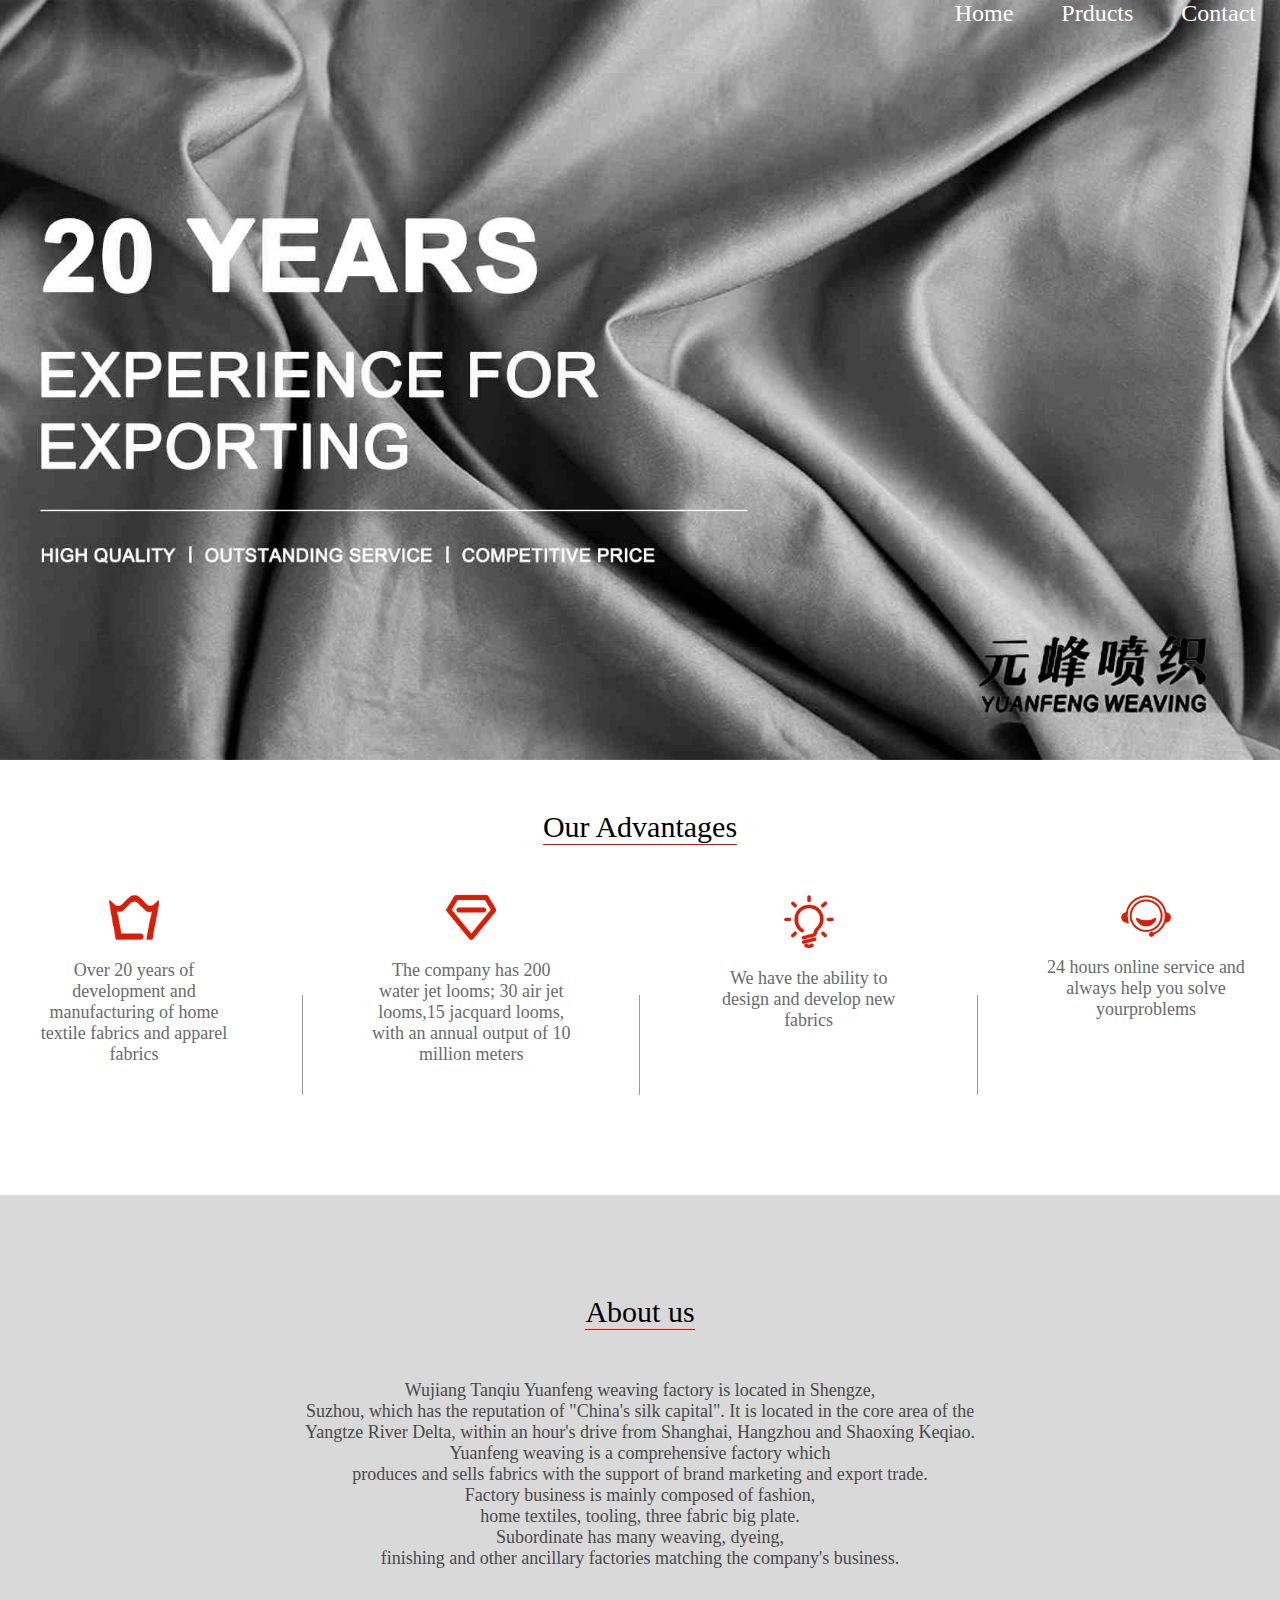
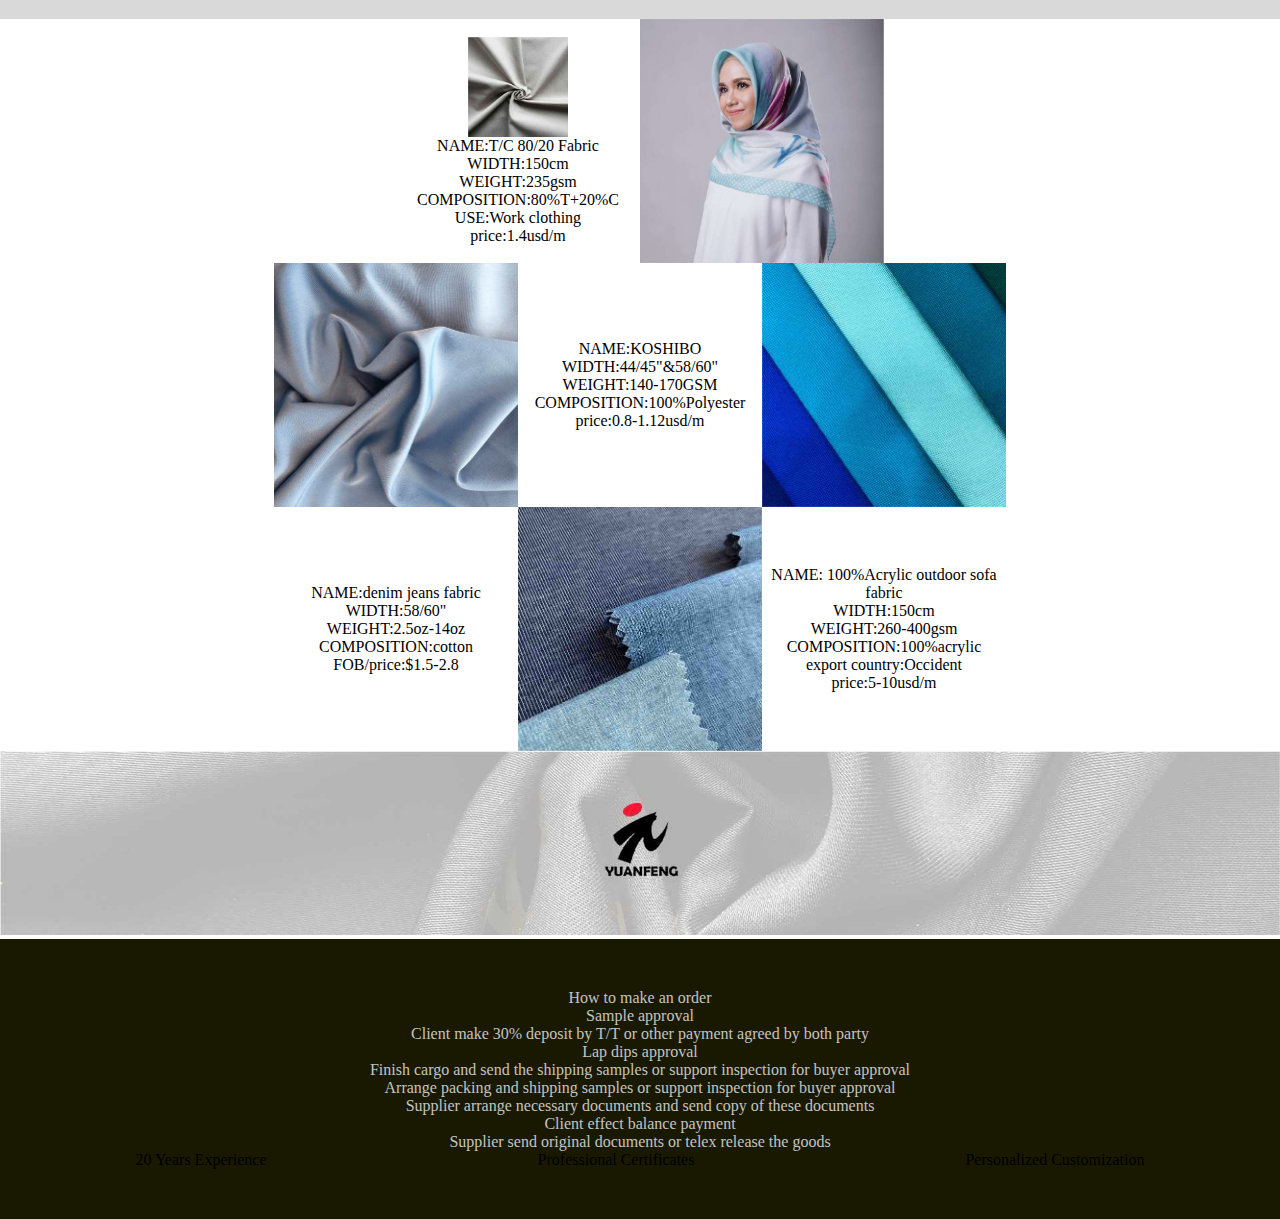
==== index.html @ aaa445f6 "commit" ====
<!DOCTYPE html>
<html lang="en">
  <head>
    <meta charset="UTF-8" />
    <meta http-equiv="X-UA-Compatible" content="IE=edge" />
    <meta name="viewport" content="width=device-width, initial-scale=1.0" />
    <link rel="stylesheet" href="./index.css" />
    <title>Document</title>
  </head>
  <body>
    <div class="banner">
      <div class="top">
        <div class="topItem" onclick="onClickHome()">Home</div>
        <div class="topItem" onclick="onClickProducts()">Prducts</div>
        <div class="topItem" onclick="onClickContact()">Contact</div>
      </div>
    </div>
    <div style="margin: 50px auto; text-align: center">
      <div class="title1">Our Advantages</div>
    </div>

    <div class="flex1">
      <div class="item">
        <div class="logo">
          <img width="50" src="./imgs/l1.png" alt="" />
        </div>
        <div class="text1">Over 20 years of development and manufacturing of home textile fabrics and apparel fabrics</div>
      </div>
      <div class="line"></div>
      <div class="item">
        <div class="logo">
          <img width="50" src="./imgs/l2.png" alt="" />
        </div>
        <div class="text1">The company has 200 water jet looms; 30 air jet looms,15 jacquard looms, with an annual output of 10 million meters</div>
      </div>
      <div class="line"></div>
      <div class="item">
        <div class="logo">
          <img width="50" src="./imgs/l3.png" alt="" />
        </div>
        <div class="text1">We have the ability to design and develop new fabrics</div>
      </div>
      <div class="line"></div>
      <div class="item">
        <div class="logo">
          <img width="50" src="./imgs/l4.png" alt="" />
        </div>
        <div class="text1">24 hours online service and always help you solve yourproblems</div>
      </div>
    </div>
    <div class="box">
      <div style="margin: 50px auto; text-align: center">
        <div class="title1">About us</div>
      </div>
      <div class="text2">Wujiang Tanqiu Yuanfeng weaving factory is located in Shengze,</div>
      <div class="text2">Suzhou, which has the reputation of "China's silk capital". It is located in the core area of the</div>
      <div class="text2">Yangtze River Delta, within an hour's drive from Shanghai, Hangzhou and Shaoxing Keqiao.</div>
      <div class="text2">Yuanfeng weaving is a comprehensive factory which</div>
      <div class="text2">produces and sells fabrics with the support of brand marketing and export trade.</div>
      <div class="text2">Factory business is mainly composed of fashion,</div>
      <div class="text2">home textiles, tooling, three fabric big plate.</div>
      <div class="text2">Subordinate has many weaving, dyeing,</div>
      <div class="text2">finishing and other ancillary factories matching the company's business.</div>
    </div>
    <div>
      <div class="flex2">
        <div class="box2 flex3">
          <img src="./imgs/i1.png" width="100" alt="" />
          <div>
            <div class="text3">NAME:T/C 80/20 Fabric</div>
            <div class="text4">
              WIDTH:150cm<br />
              WEIGHT:235gsm <br />COMPOSITION:80%T+20%C<br />
              USE:Work clothing <br />
              price:1.4usd/m
            </div>
          </div>
        </div>
        <div class="box2">
          <img src="./imgs/i2.png" width="100%" height="100%" alt="" />
        </div>
      </div>
      <div class="flex2">
        <div class="box2">
          <img src="./imgs/i3.png" width="100%" height="100%" alt="" />
        </div>
        <div class="box2 flex3">
          <div>
            <div class="text3">NAME:KOSHIBO</div>
            <div class="text4">
              WIDTH:44/45"&58/60" <br />
              WEIGHT:140-170GSM <br />
              COMPOSITION:100%Polyester <br />
              price:0.8-1.12usd/m <br />
            </div>
          </div>
        </div>
        <div class="box2">
          <img src="./imgs/i4.png" width="100%" height="100%" alt="" />
        </div>
      </div>
      <div class="flex2">
        <div class="box2 flex3">
          <div>
            <div class="text3">NAME:denim jeans fabric</div>
            <div class="text4">
              WIDTH:58/60" <br />
              WEIGHT:2.5oz-14oz <br />
              COMPOSITION:cotton <br />
              FOB/price:$1.5-2.8 <br />
            </div>
          </div>
        </div>
        <div class="box2">
          <img src="./imgs/i5.png" width="100%" height="100%" alt="" />
        </div>
        <div class="box2 flex3">
          <div>
            <div class="text3">NAME: 100%Acrylic outdoor sofa fabric</div>
            <div class="text4">
              WIDTH:150cm <br />
              WEIGHT:260-400gsm <br />
              COMPOSITION:100%acrylic <br />
              export country:Occident <br />
              price:5-10usd/m
            </div>
          </div>
        </div>
      </div>
    </div>
    <div>
      <img src="./imgs/i6.png" width="100%" alt="" />
    </div>
    <div class="footer">
      <div class="title2">How to make an order</div>
      <div class="text5">Sample approval</div>
      <div class="text5">Client make 30% deposit by T/T or other payment agreed by both party</div>
      <div class="text5">Lap dips approval</div>
      <div class="text5">Finish cargo and send the shipping samples or support inspection for buyer approval</div>
      <div class="text5">Arrange packing and shipping samples or support inspection for buyer approval</div>
      <div class="text5">Supplier arrange necessary documents and send copy of these documents</div>
      <div class="text5">Client effect balance payment</div>
      <div class="text5">Supplier send original documents or telex release the goods</div>
      <div class="flex1">
        <div class="btn">20 Years Experience</div>
        <div class="btn">Professional Certificates</div>
        <div class="btn">Personalized Customization</div>
      </div>
    </div>
  </body>
  <script>
    function onClickProducts() {
      history.pushState("", "", "/product");
      window.location.reload();
    }
    function onClickHome() {
      history.pushState("", "", "/");
      window.location.reload();
    }
    function onClickContact() {
      history.pushState("", "", "/contact");
      window.location.reload();
    }
  </script>
</html>
---- index.css ----
* {
  box-sizing: border-box;
  margin: 0;
  padding: 0;
}

.banner {
  position: relative;
  background-image: url(./imgs/b1.png);
  background-size:100%;
  height:760px;
  background-repeat: no-repeat;
  background-position: center top;
  background-size: cover;
  overflow: hidden;
}
.banner2 {
  position: relative;
  background-image: url(./imgs/b2.png);
  background-size:100%;
  height:328px;
  background-repeat: no-repeat;
  background-position: center top;
  background-size: cover;
  overflow: hidden;
}
.banner3 {
  position: relative;
  background-image: url(./imgs/b3.png);
  background-size:100%;
  height:328px;
  background-repeat: no-repeat;
  background-position: center top;
  background-size: cover;
  overflow: hidden;
}

.top {
  position: absolute;
  width: 100%;
  display: flex;
  justify-content: flex-end;
}

.topItem{
    color:#fff;
    cursor: pointer;
    font-size: 24px;
    margin:0 24px;
}
.title1{
    font-size: 30px;
    color:#000;
    text-align: center;
    border-bottom:1px red solid;
    display: inline-flex;

}
.logo{
    text-align: center;

    margin-bottom:16px;
}
.text1{
    font-size: 18px;
    text-align: center;
    color:#6a6a6a;
}
.item{
    width:200px;
    height: 300px;
}
.line{
    width:1px;
    background: #999;
    height:100px;
}
.flex1{
    display: flex;
    justify-content: space-around;
    align-items: center;
}
.text2{
    font-size: 18px;
    text-align: center;
    color:#494949;
}
.box{
    background:#d9d9d9;
    padding:50px 0px;
}
.flex2{
    display: flex;
    justify-content: center;
    align-items: center;
}
.flex3{
    display: flex;
    justify-content: center;
    align-items: center;
    flex-direction: column;
}
.box2{
    width:244px;
    height:244px;
    text-align: center;
}

.footer{
    background-color: #191902;
    padding:50px 0px;
    text-align: center;
}
.title2{
    color:#c4c4c4;
    font-size: 16px;
}
.text5{
    color:#c4c4c4;
}
.btn{

}

.pContent{
    max-width: 1200px;

    margin:0 auto;
    padding:100px 0;
}


.pItem{
    background-color: #f8f6ee;
    margin-bottom: 36px;
}
.text6{
    line-height: 1.5;

    color:#6A6A6A;
}
.xxx{
    padding:24px;
}
.card{
margin-top:50px;
}
.card1{
    position: relative;
    background-image: url(./imgs/g1.png);
    background-size:100%;
    height:328px;
    background-repeat: no-repeat;
    background-position: center top;
    background-size: cover;
    overflow: hidden;
}
.card2{
    position: relative;
    background-image: url(./imgs/g2.png);
    background-size:100%;
    height:328px;
    background-repeat: no-repeat;
    background-position: center top;
    background-size: cover;
    overflow: hidden;
}
.cardText1{
    position: absolute;
    right:50px;

    top:50%;

    transform: translateY(-50%);
}
.cardText2{
    position: absolute;
    left:50px;

    top:50%;

    transform: translateY(-50%);
}

.yyy{
    background-color: #e5e5e5;
}
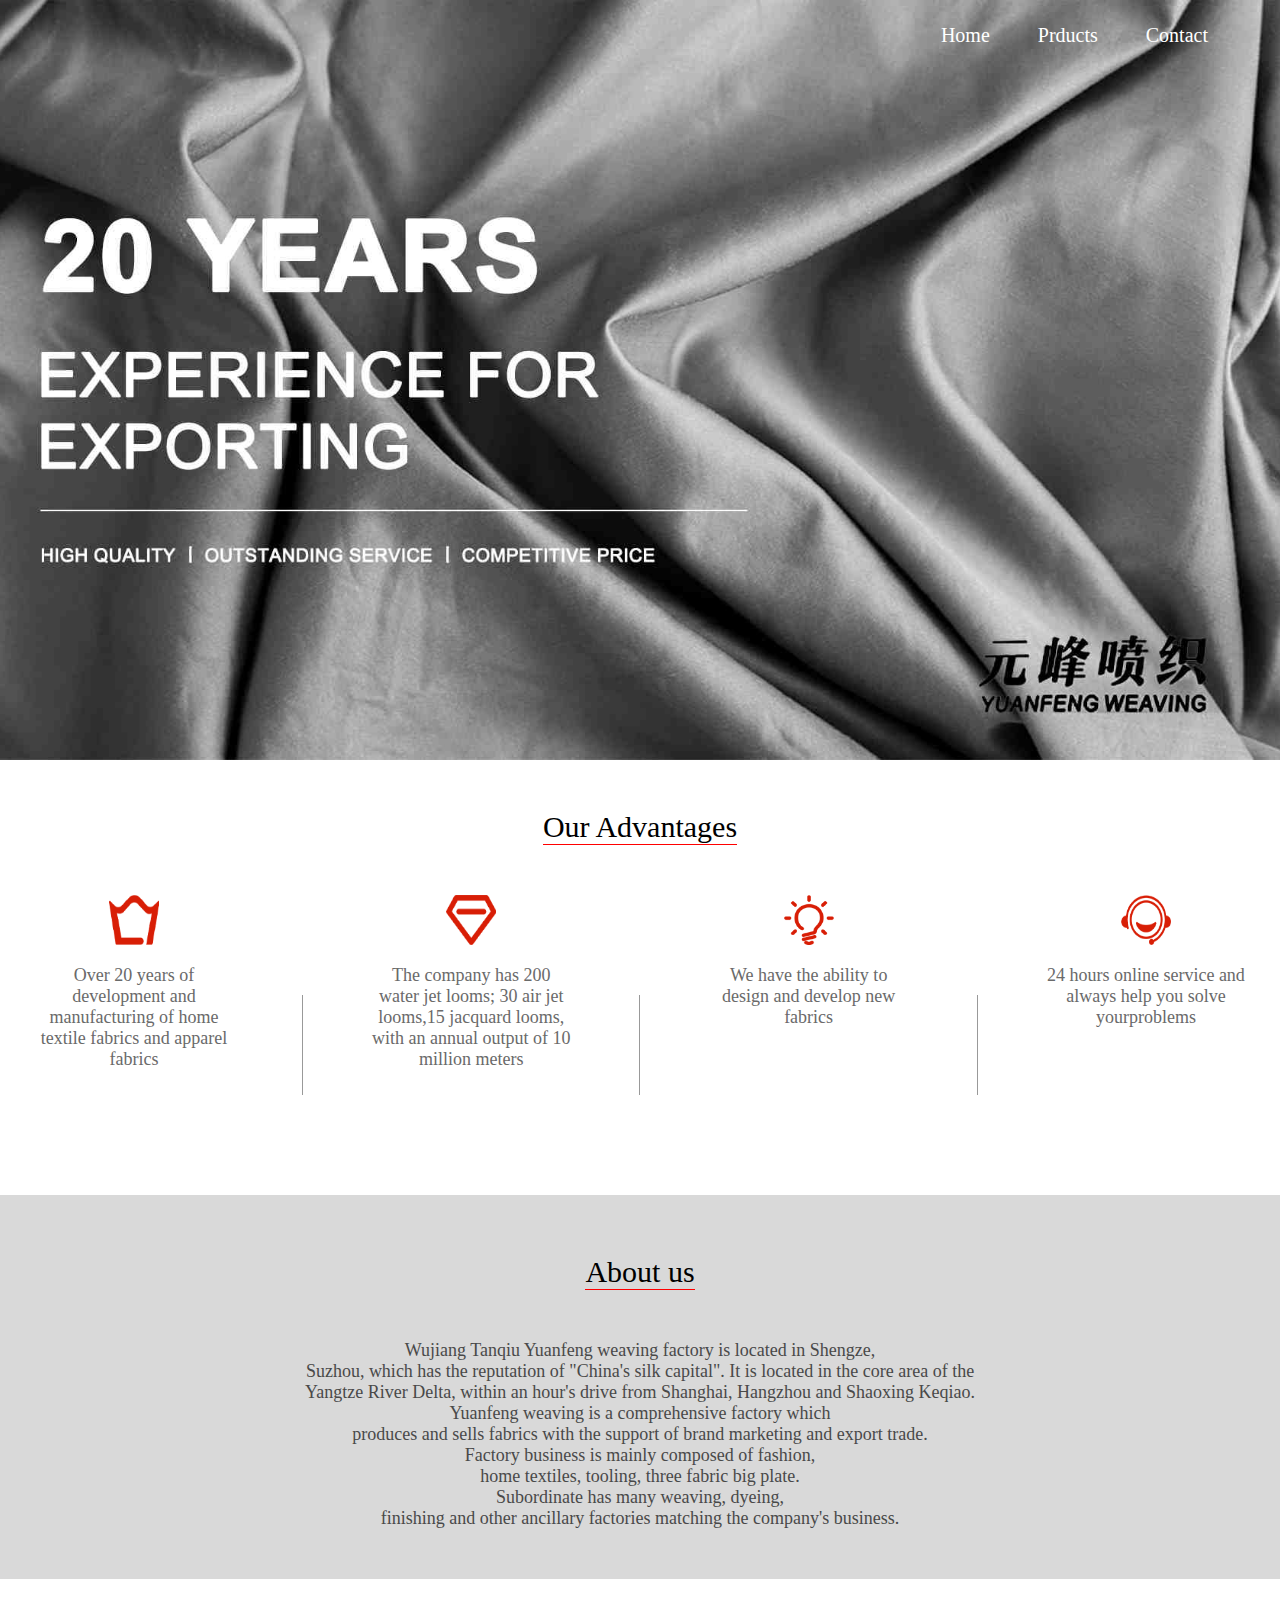
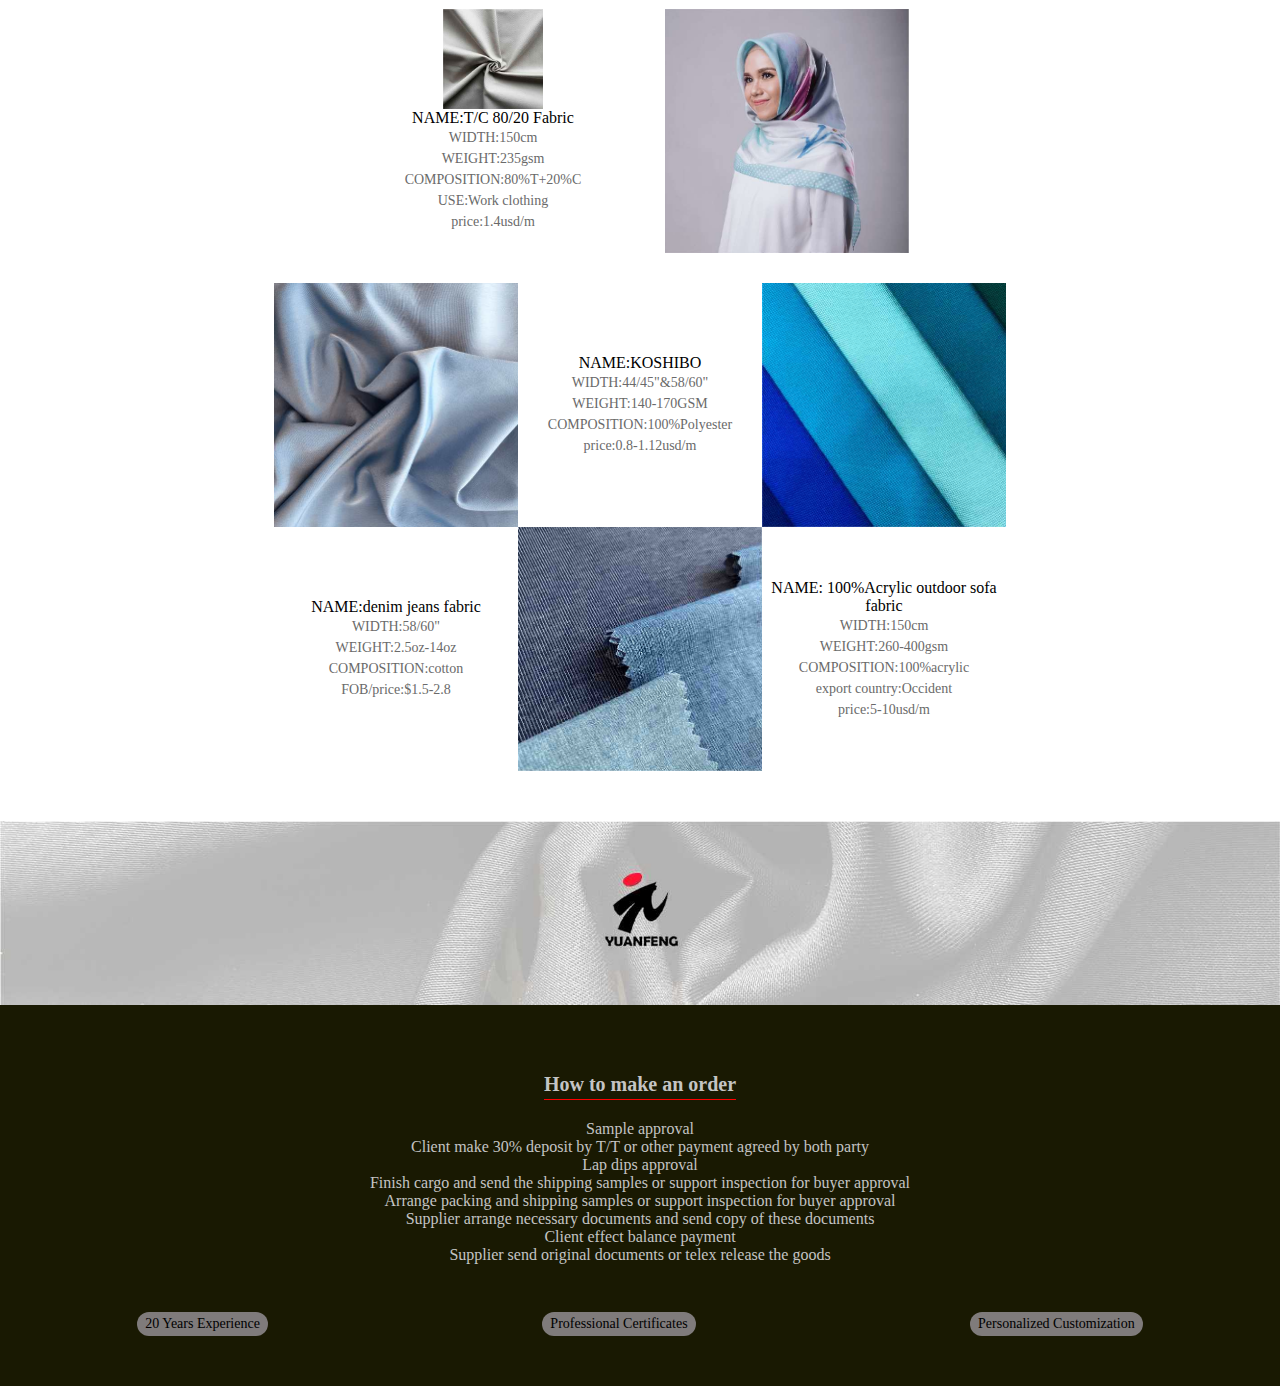
==== commit 7c6c470e: "c" ====
--- a/index.html
+++ b/index.html
@@ -22,34 +22,34 @@
     <div class="flex1">
       <div class="item">
         <div class="logo">
-          <img width="50" src="./imgs/l1.png" alt="" />
+          <img width="50" height="50" src="./imgs/l1.png" alt="" />
         </div>
         <div class="text1">Over 20 years of development and manufacturing of home textile fabrics and apparel fabrics</div>
       </div>
       <div class="line"></div>
       <div class="item">
         <div class="logo">
-          <img width="50" src="./imgs/l2.png" alt="" />
+          <img width="50" height="50" src="./imgs/l2.png" alt="" />
         </div>
         <div class="text1">The company has 200 water jet looms; 30 air jet looms,15 jacquard looms, with an annual output of 10 million meters</div>
       </div>
       <div class="line"></div>
       <div class="item">
         <div class="logo">
-          <img width="50" src="./imgs/l3.png" alt="" />
+          <img width="50" height="50" src="./imgs/l3.png" alt="" />
         </div>
         <div class="text1">We have the ability to design and develop new fabrics</div>
       </div>
       <div class="line"></div>
       <div class="item">
         <div class="logo">
-          <img width="50" src="./imgs/l4.png" alt="" />
+          <img width="50" height="50" src="./imgs/l4.png" alt="" />
         </div>
         <div class="text1">24 hours online service and always help you solve yourproblems</div>
       </div>
     </div>
     <div class="box">
-      <div style="margin: 50px auto; text-align: center">
+      <div style="margin: 10px auto 50px; text-align: center">
         <div class="title1">About us</div>
       </div>
       <div class="text2">Wujiang Tanqiu Yuanfeng weaving factory is located in Shengze,</div>
@@ -63,8 +63,8 @@
       <div class="text2">finishing and other ancillary factories matching the company's business.</div>
     </div>
     <div>
-      <div class="flex2">
-        <div class="box2 flex3">
+      <div class="flex2" style="margin:30px auto;">
+        <div class="box2 flex4" >
           <img src="./imgs/i1.png" width="100" alt="" />
           <div>
             <div class="text3">NAME:T/C 80/20 Fabric</div>
@@ -76,7 +76,7 @@
             </div>
           </div>
         </div>
-        <div class="box2">
+        <div class="box2" style="margin-left:50px;">
           <img src="./imgs/i2.png" width="100%" height="100%" alt="" />
         </div>
       </div>
@@ -128,11 +128,14 @@
         </div>
       </div>
     </div>
-    <div>
+    <div style="margin-top:50px;margin-bottom:-10px;" > 
       <img src="./imgs/i6.png" width="100%" alt="" />
     </div>
     <div class="footer">
-      <div class="title2">How to make an order</div>
+        <div style="margin: 20px auto; text-align: center">
+            <div class="title2">How to make an order</div>
+          </div>
+      
       <div class="text5">Sample approval</div>
       <div class="text5">Client make 30% deposit by T/T or other payment agreed by both party</div>
       <div class="text5">Lap dips approval</div>
@@ -141,7 +144,7 @@
       <div class="text5">Supplier arrange necessary documents and send copy of these documents</div>
       <div class="text5">Client effect balance payment</div>
       <div class="text5">Supplier send original documents or telex release the goods</div>
-      <div class="flex1">
+      <div class="flex1" style="margin-top:48px;">
         <div class="btn">20 Years Experience</div>
         <div class="btn">Professional Certificates</div>
         <div class="btn">Personalized Customization</div>
--- a/index.css
+++ b/index.css
@@ -40,12 +40,13 @@
   width: 100%;
   display: flex;
   justify-content: flex-end;
+  padding: 24px 48px;
 }
 
 .topItem{
     color:#fff;
     cursor: pointer;
-    font-size: 24px;
+    font-size: 20px;
     margin:0 24px;
 }
 .title1{
@@ -80,6 +81,11 @@
     justify-content: space-around;
     align-items: center;
 }
+.flex11{
+    display: flex;
+    justify-content: space-around;
+    align-items: flex-start;
+}
 .text2{
     font-size: 18px;
     text-align: center;
@@ -100,6 +106,12 @@
     align-items: center;
     flex-direction: column;
 }
+.flex4{
+    display: flex;
+    justify-content: flex-start;
+    align-items: center;
+    flex-direction: column;
+}
 .box2{
     width:244px;
     height:244px;
@@ -113,20 +125,28 @@
 }
 .title2{
     color:#c4c4c4;
-    font-size: 16px;
+    font-size: 20px;
+    border-bottom: 1px red solid;
+    display: inline-flex;
+    line-height: 1.5;
+    font-weight: bold;
 }
 .text5{
     color:#c4c4c4;
 }
 .btn{
-
+    background-color: #7f7b7b;
+    border-radius: 16px;
+    padding:4px 8px;
+    color:#000;
+    font-size: 14px;
 }
 
 .pContent{
     max-width: 1200px;
 
     margin:0 auto;
-    padding:100px 0;
+    padding:0px 0px 100px;
 }
 
 
@@ -184,4 +204,20 @@
 
 .yyy{
     background-color: #e5e5e5;
+    padding:30px;
+}
+
+
+.text4{
+    font-size: 14px;
+    color:#6a6a6a;
+    line-height: 1.5;
+}
+.text3{
+    font-size: 16px;
+}
+.title3{
+    font-weight: bold;
+    font-size: 18px;
+    text-align: center;
 }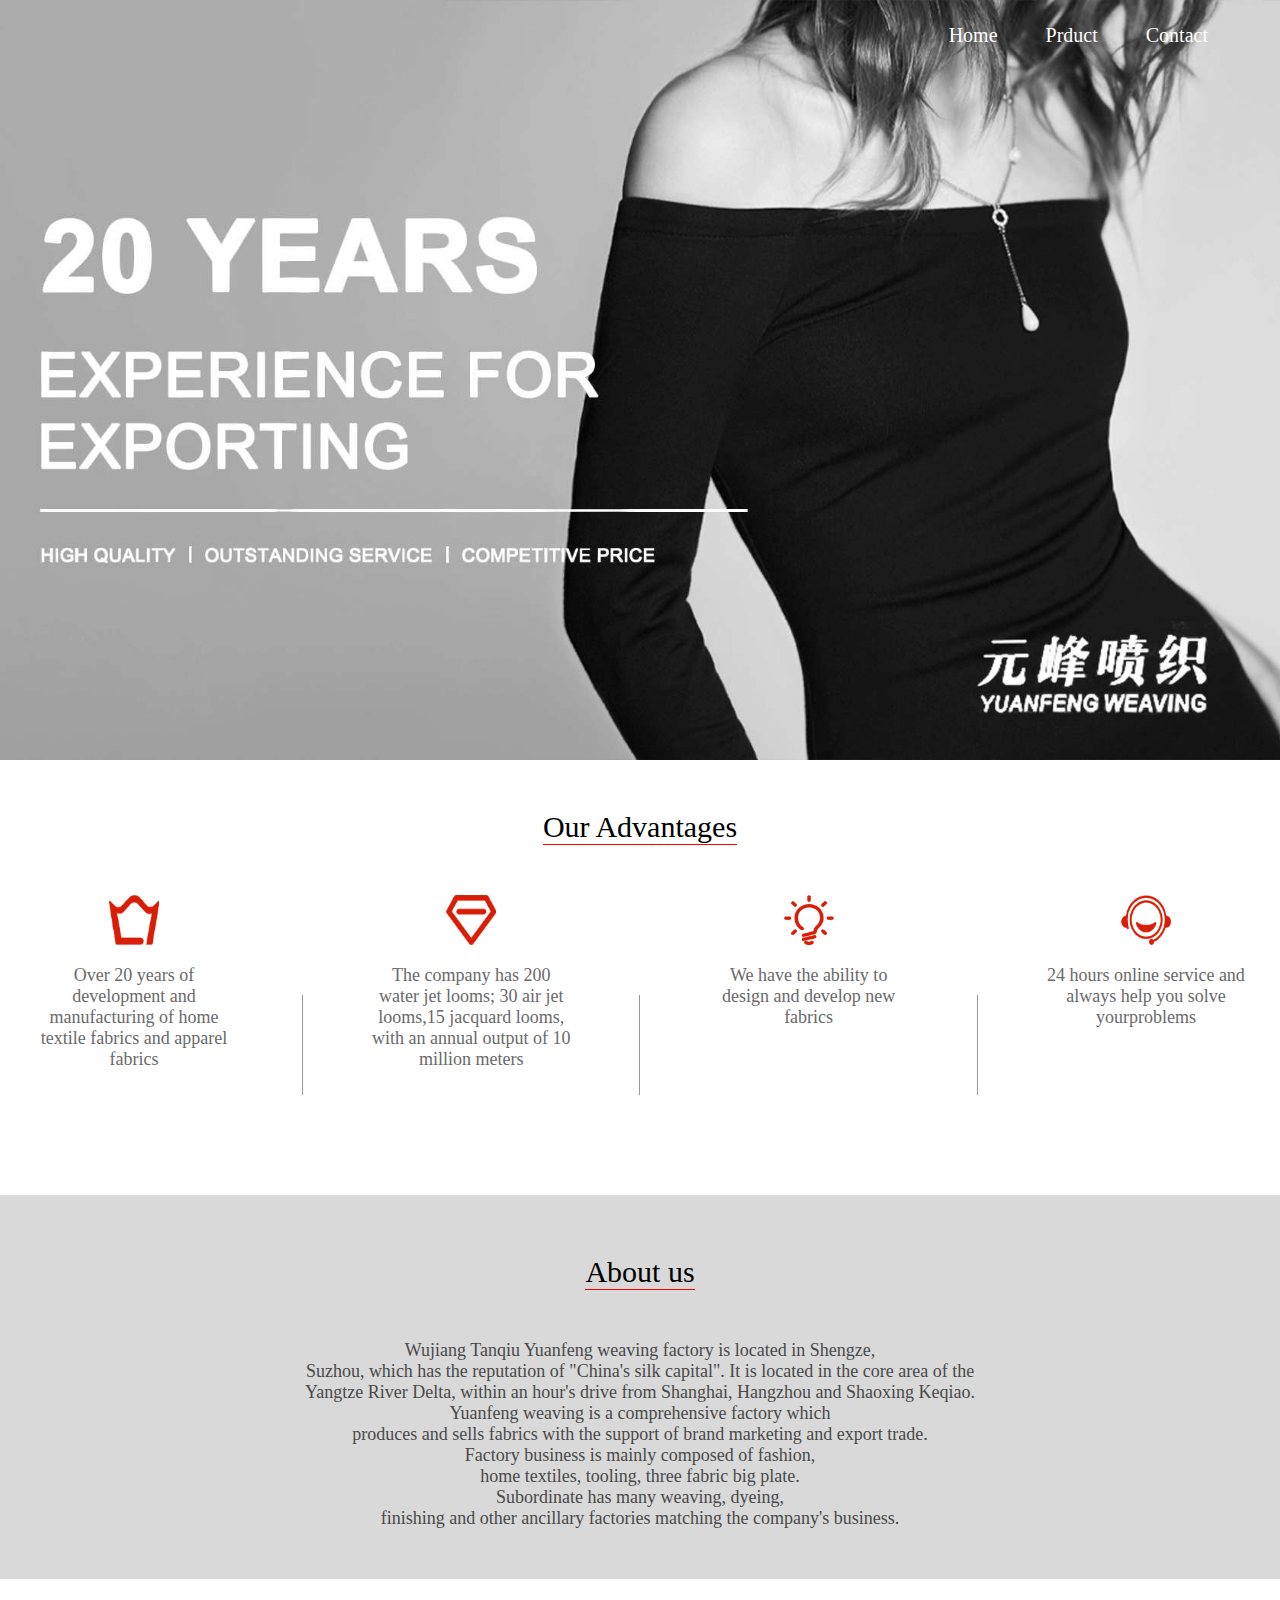
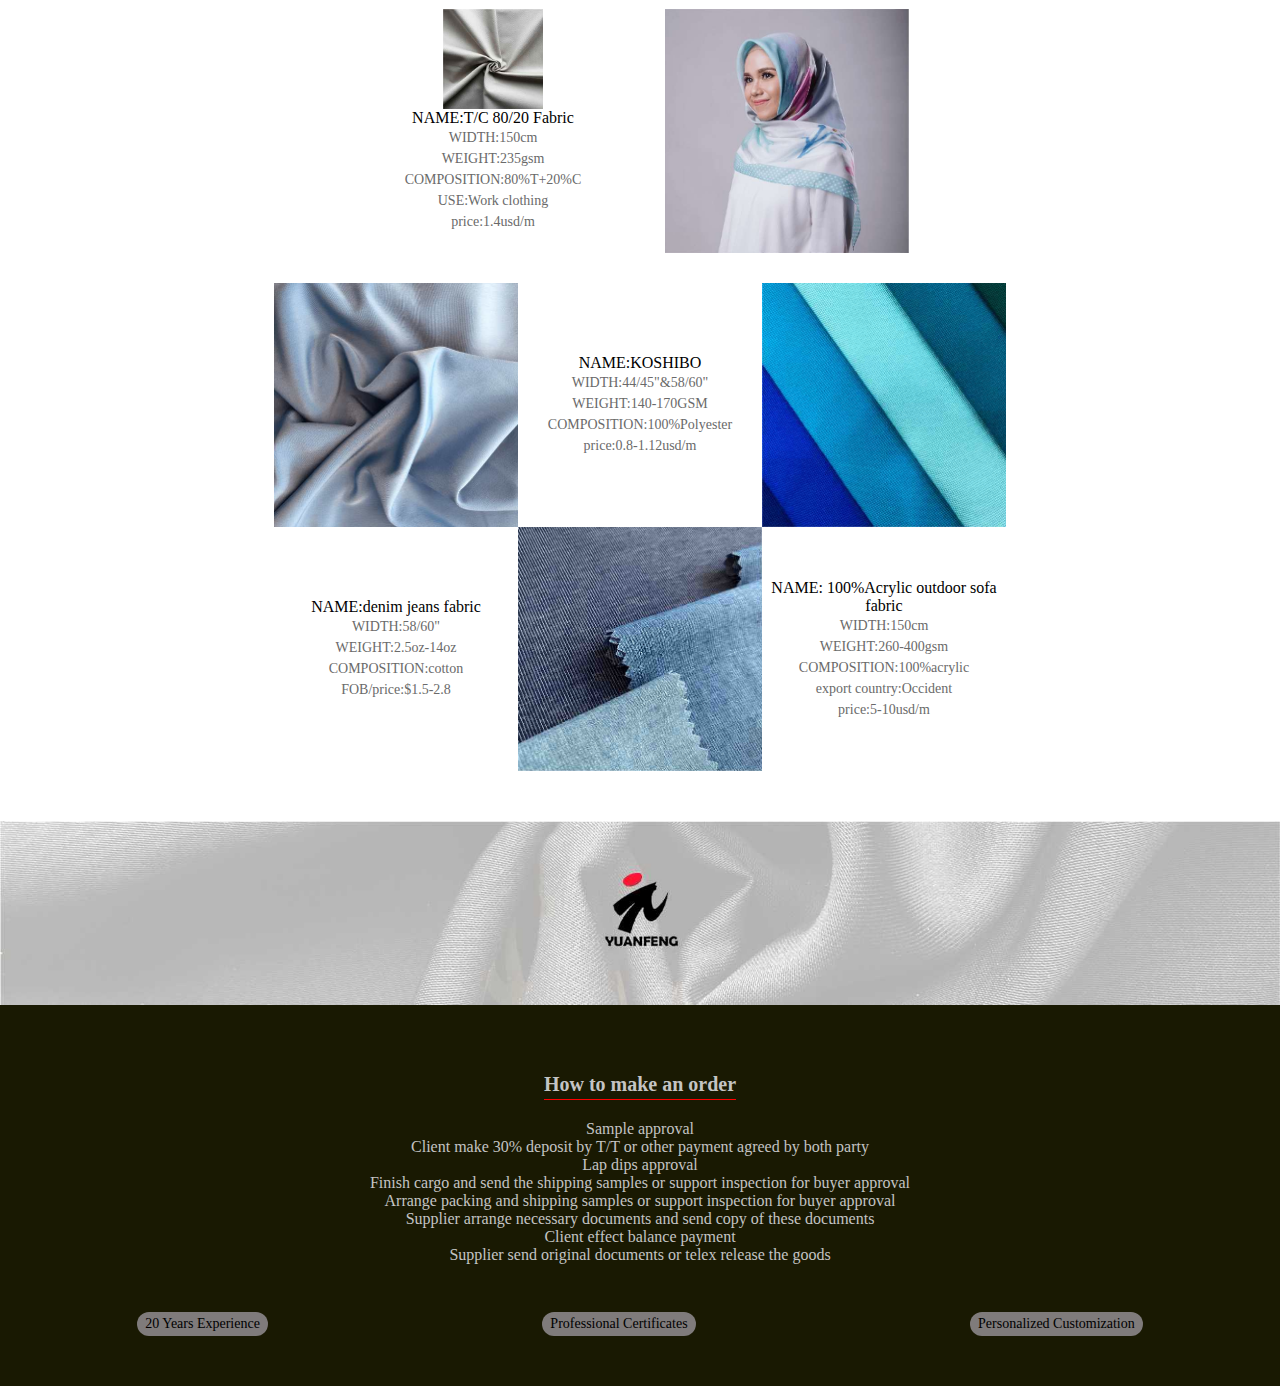
==== commit 72f51918: "c" ====
--- a/index.html
+++ b/index.html
@@ -11,7 +11,7 @@
     <div class="banner">
       <div class="top">
         <div class="topItem" onclick="onClickHome()">Home</div>
-        <div class="topItem" onclick="onClickProducts()">Prducts</div>
+        <div class="topItem" onclick="onClickProducts()">Prduct</div>
         <div class="topItem" onclick="onClickContact()">Contact</div>
       </div>
     </div>
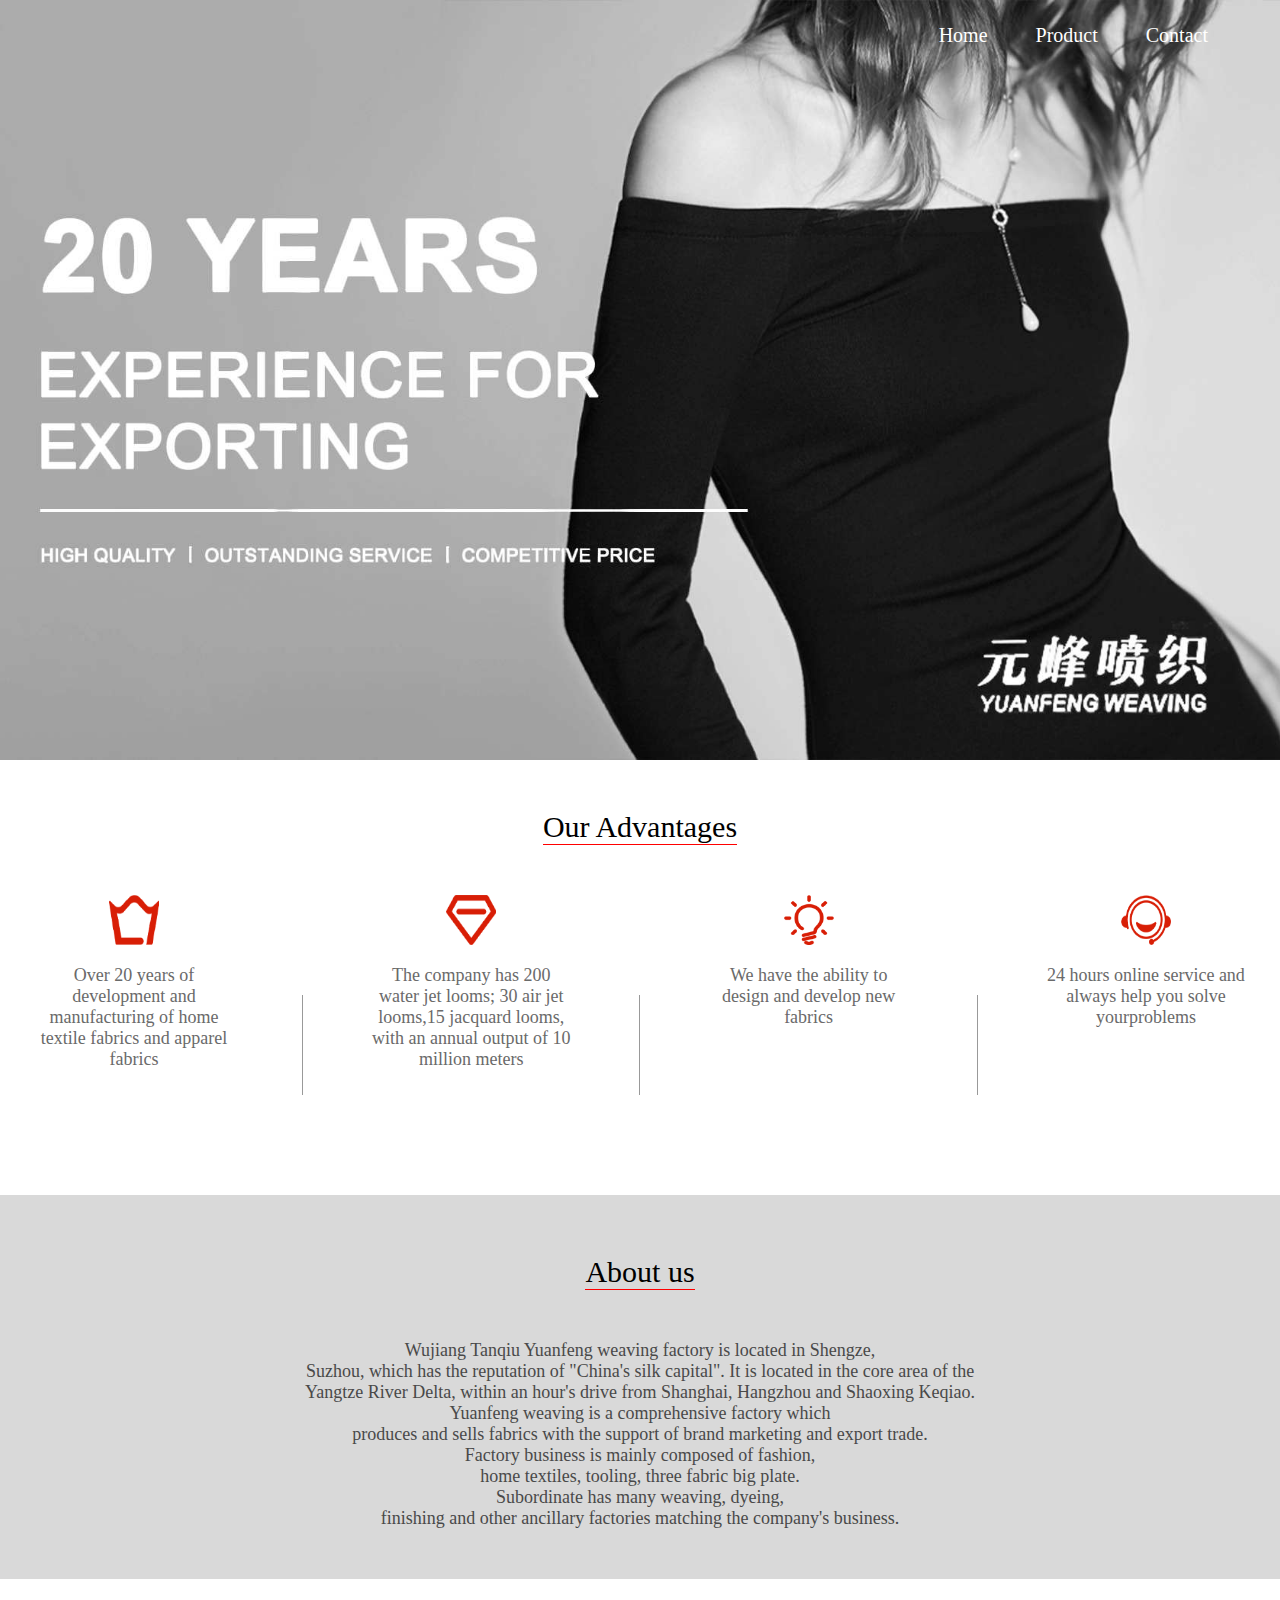
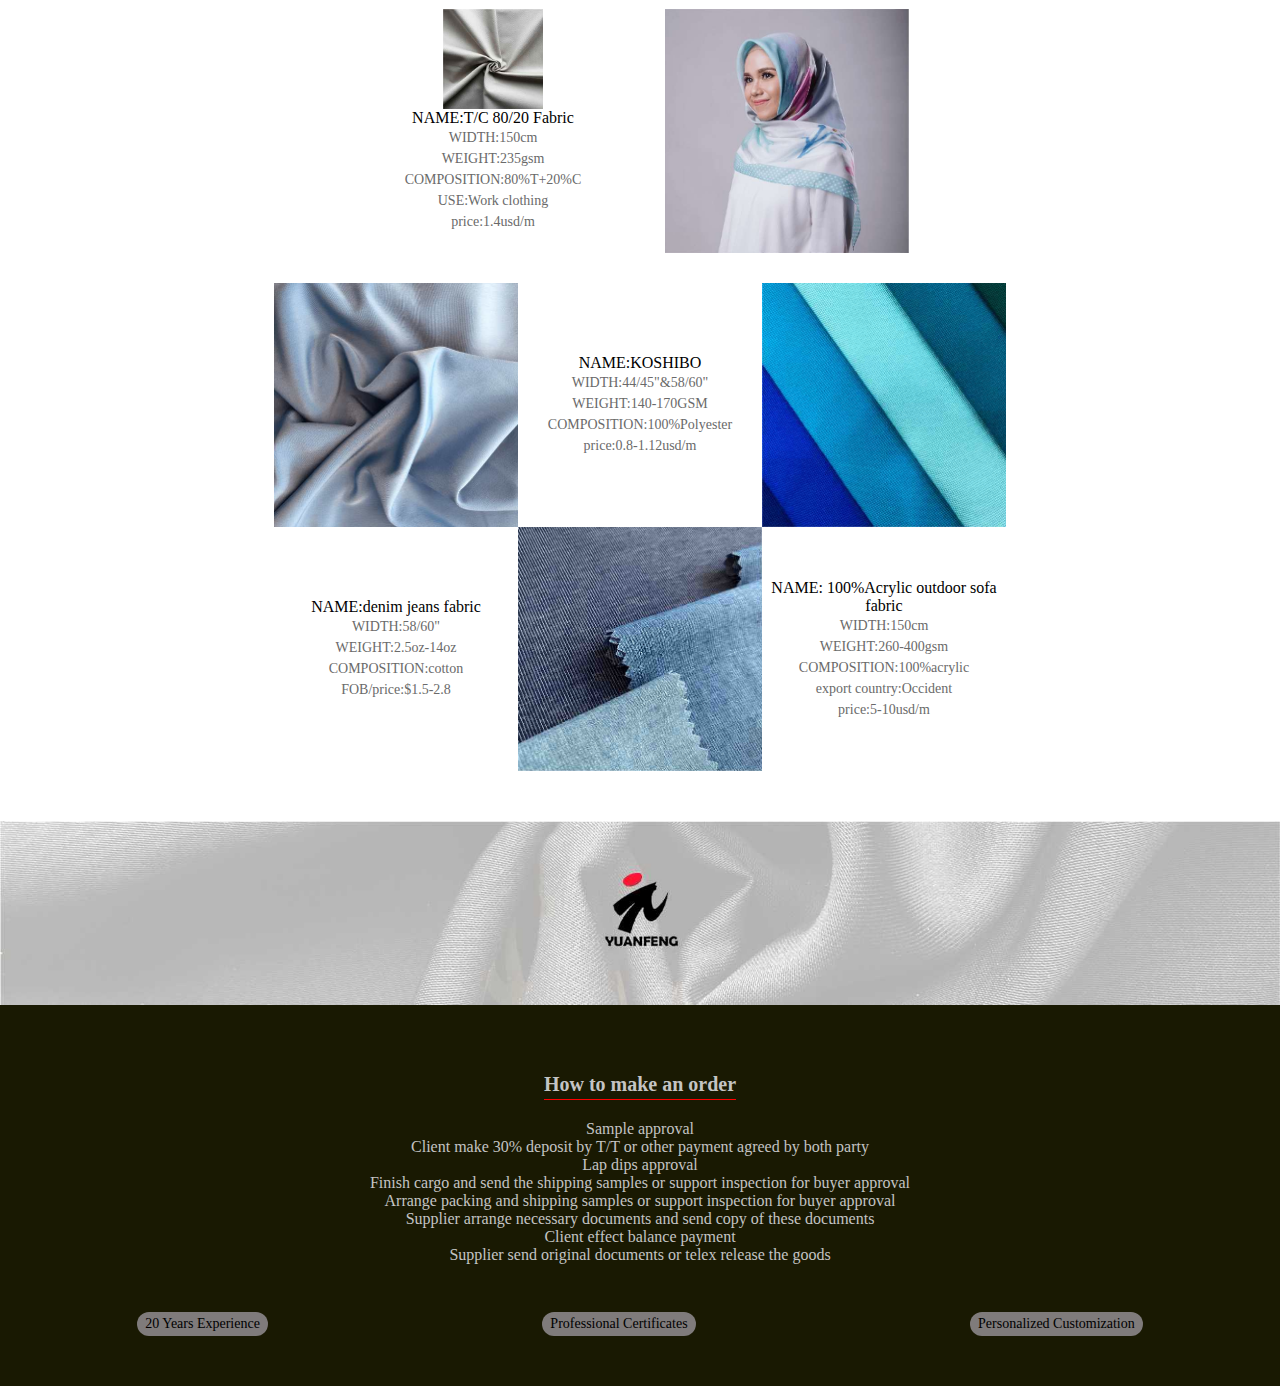
==== commit 8be522b8: "x" ====
--- a/index.html
+++ b/index.html
@@ -11,7 +11,7 @@
     <div class="banner">
       <div class="top">
         <div class="topItem" onclick="onClickHome()">Home</div>
-        <div class="topItem" onclick="onClickProducts()">Prduct</div>
+        <div class="topItem" onclick="onClickProducts()">Product</div>
         <div class="topItem" onclick="onClickContact()">Contact</div>
       </div>
     </div>
